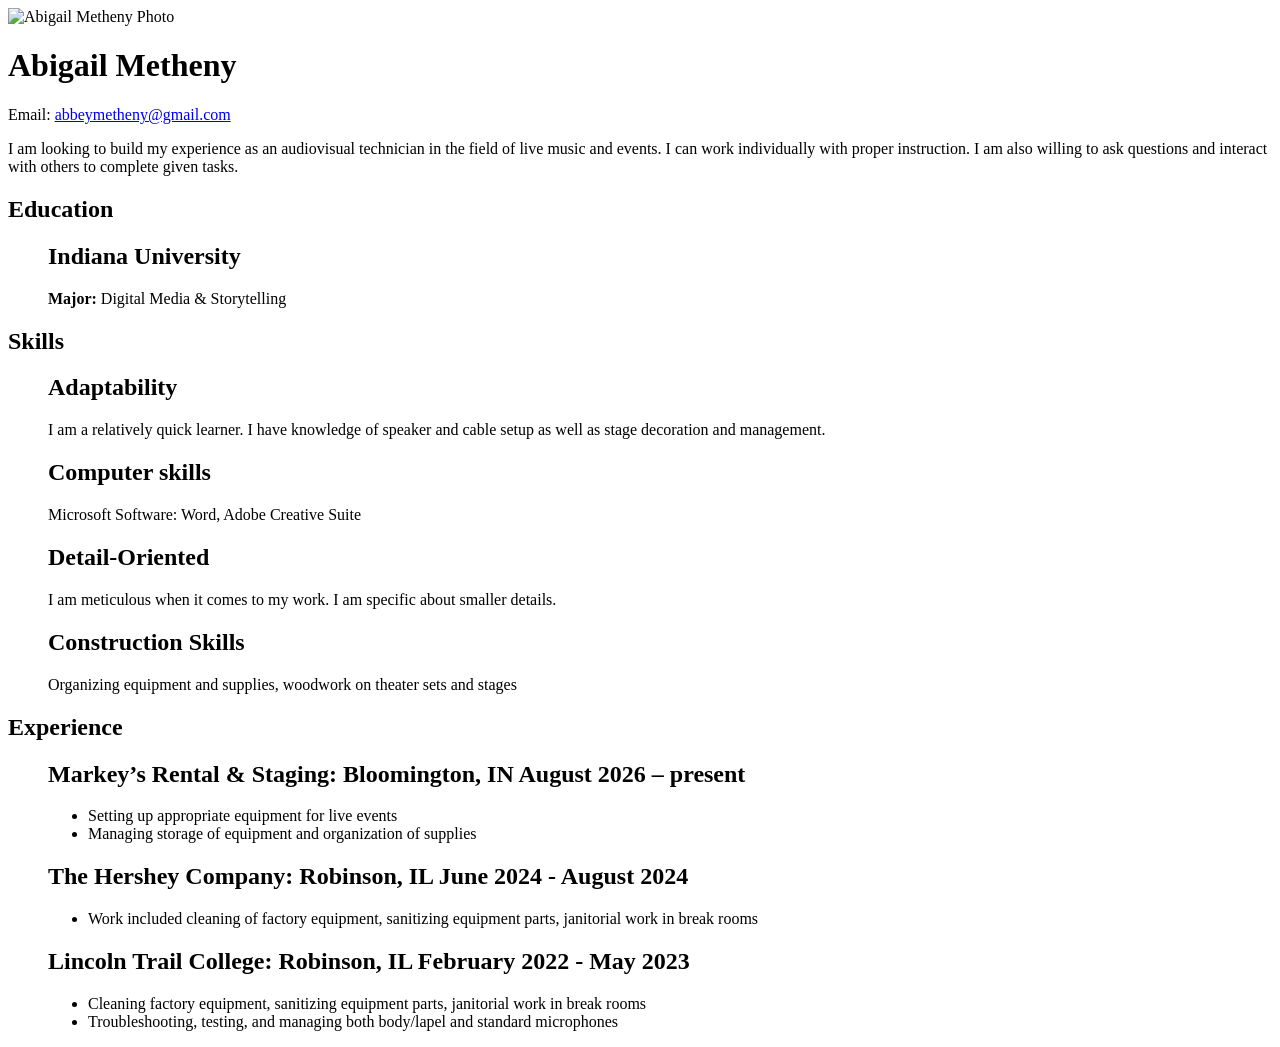
==== index.html @ 31ae9387 "Add files via upload" ====
<!DOCTYPE html>
<html lang="en">

<head>
    <meta charset="UTF-8" />
    <meta http-equiv="X-UA-Compatible" content="IE=edge" />
    <meta name="viewport" content="width=device-width, initial-scale=1.0" />
    <link rel="stylesheet" href="style.css" />
    <title>Audio Visual Technician</title>
</head>

<body>
    <div id="resume">     
  <img src="https://abbeymetheny-droid.github.io/abigailmethenyresume.github.io/" 
    <img src="myphoto.jpeg" alt="Abigail Metheny Photo"> 
        <h1>Abigail Metheny</h1>
        <p>Email: <a href=#>abbeymetheny@gmail.com</a>
        <p id="objective">I am looking to build my experience as an audiovisual technician in the field of live music and events. I can work individually with proper instruction. I am also willing to ask questions and interact with others to complete given tasks.
        <dl>
            <h2>Education</h2>
            <dd>
                <h2>Indiana University</h2>
                <p><strong>Major:</strong> Digital Media & Storytelling<br />
                </p>
        </dl>
        <dl>
            <h2>Skills</h2>
            <dd>
                <h2>Adaptability</h2>
                <p>I am a relatively quick learner. I have knowledge of speaker and cable setup as well as stage decoration and management.            
                <h2>Computer skills</h2>
                <p>Microsoft Software: Word, Adobe Creative Suite
                <h2>Detail-Oriented</h2>
                <p>I am meticulous when it comes to my work. I am specific about smaller details.              
                <h2>Construction Skills</h2>
                <p>Organizing equipment and supplies, woodwork on theater sets and stages
        </dl>
        <dl>
            <h2>Experience</h2>
            <dd>
                <h2>Markey’s Rental & Staging:<span> Bloomington, IN August 2026 – present</span></h2>
                <ul>
                    <li>Setting up appropriate equipment for live events
                    <li>Managing storage of equipment and organization of supplies
                </ul>
                <h2>The Hershey Company:<span> Robinson, IL June 2024 - August 2024</span></h2>
                <ul>
                    <li>Work included cleaning of factory equipment, sanitizing equipment parts, janitorial work in break rooms
                </ul>
                <h2>Lincoln Trail College:<span> Robinson, IL February 2022 - May 2023</span></h2>
                <ul>
                    <li>Cleaning factory equipment, sanitizing equipment parts, janitorial work in break rooms
                    <li>Troubleshooting, testing, and managing both body/lapel and standard microphones
                </ul>
            </dd>
        </dl>
        <dl>
        </dl>
        <dl>
        </dl>
    </div>
</body>

</html>
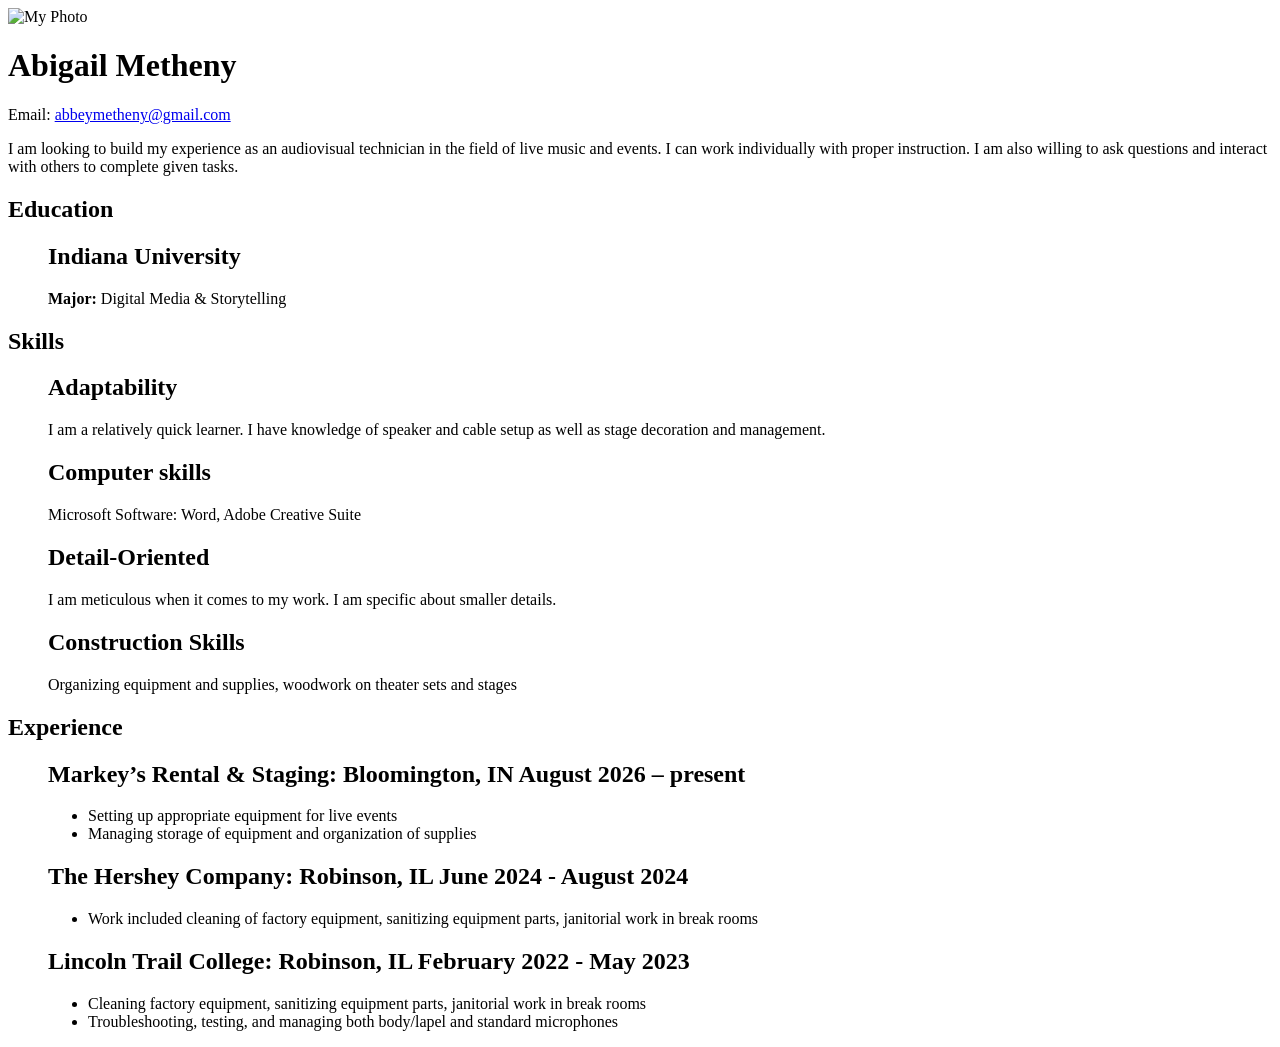
==== commit f7d674f2: "Fix image source and alt text in index.html Updated image source and alt text for clarity." ====
--- a/index.html
+++ b/index.html
@@ -12,7 +12,7 @@
 <body>
     <div id="resume">     
   <img src="https://abbeymetheny-droid.github.io/abigailmethenyresume.github.io/" 
-    <img src="myphoto.jpeg" alt="Abigail Metheny Photo"> 
+    <img src="myphoto.jpeg" alt="My Photo" width="200"> 
         <h1>Abigail Metheny</h1>
         <p>Email: <a href=#>abbeymetheny@gmail.com</a>
         <p id="objective">I am looking to build my experience as an audiovisual technician in the field of live music and events. I can work individually with proper instruction. I am also willing to ask questions and interact with others to complete given tasks.
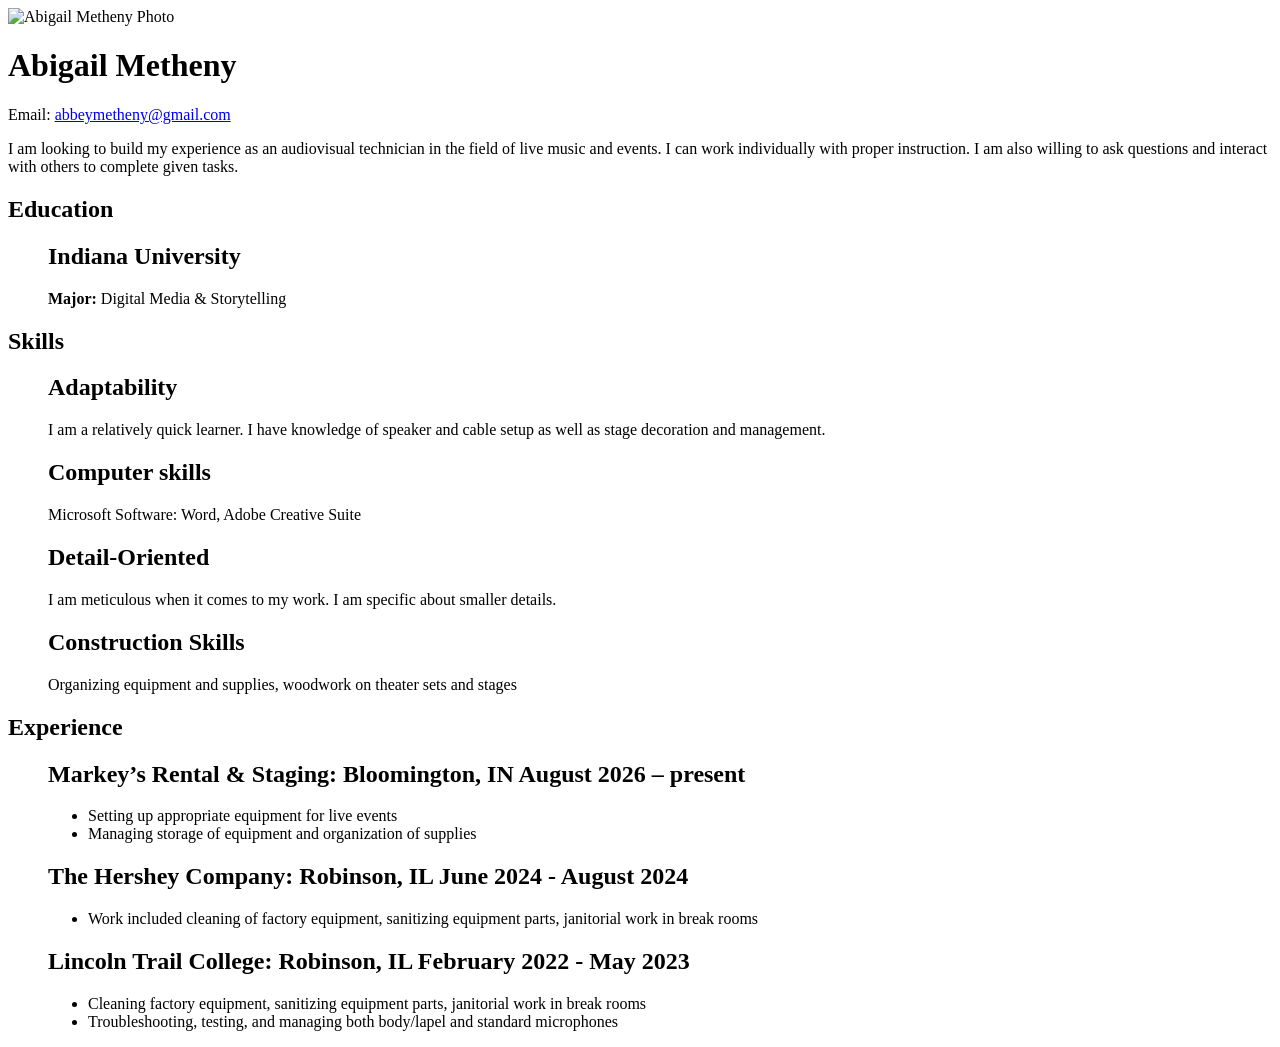
==== commit 16fde04e: "Fix HTML formatting and improve structure" ====
--- a/index.html
+++ b/index.html
@@ -12,7 +12,7 @@
 <body>
     <div id="resume">     
   <img src="https://abbeymetheny-droid.github.io/abigailmethenyresume.github.io/" 
-    <img src="myphoto.jpeg" alt="My Photo" width="200"> 
+    <img src="myphoto.jpeg" alt="Abigail Metheny Photo" width="200"> 
         <h1>Abigail Metheny</h1>
         <p>Email: <a href=#>abbeymetheny@gmail.com</a>
         <p id="objective">I am looking to build my experience as an audiovisual technician in the field of live music and events. I can work individually with proper instruction. I am also willing to ask questions and interact with others to complete given tasks.
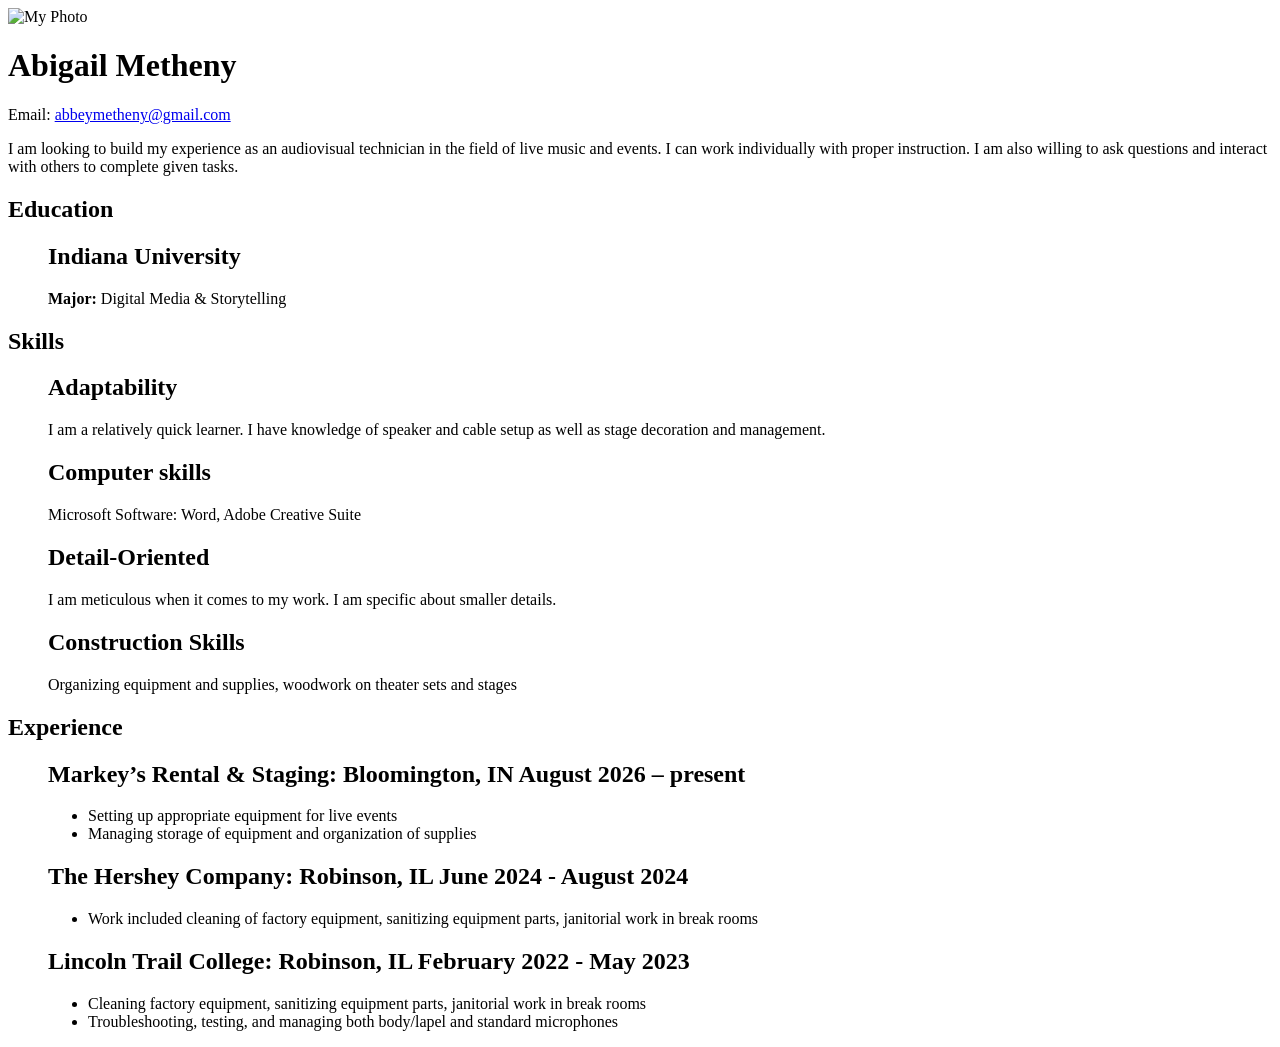
==== commit 2c51ab2e: "Fix HTML structure and update image source Updated image source and fixed HTML structure." ====
--- a/index.html
+++ b/index.html
@@ -12,7 +12,7 @@
 <body>
     <div id="resume">     
   <img src="https://abbeymetheny-droid.github.io/abigailmethenyresume.github.io/" 
-    <img src="myphoto.jpeg" alt="Abigail Metheny Photo" width="200"> 
+    <img src="myphoto.jpg" alt="My Photo"> 
         <h1>Abigail Metheny</h1>
         <p>Email: <a href=#>abbeymetheny@gmail.com</a>
         <p id="objective">I am looking to build my experience as an audiovisual technician in the field of live music and events. I can work individually with proper instruction. I am also willing to ask questions and interact with others to complete given tasks.
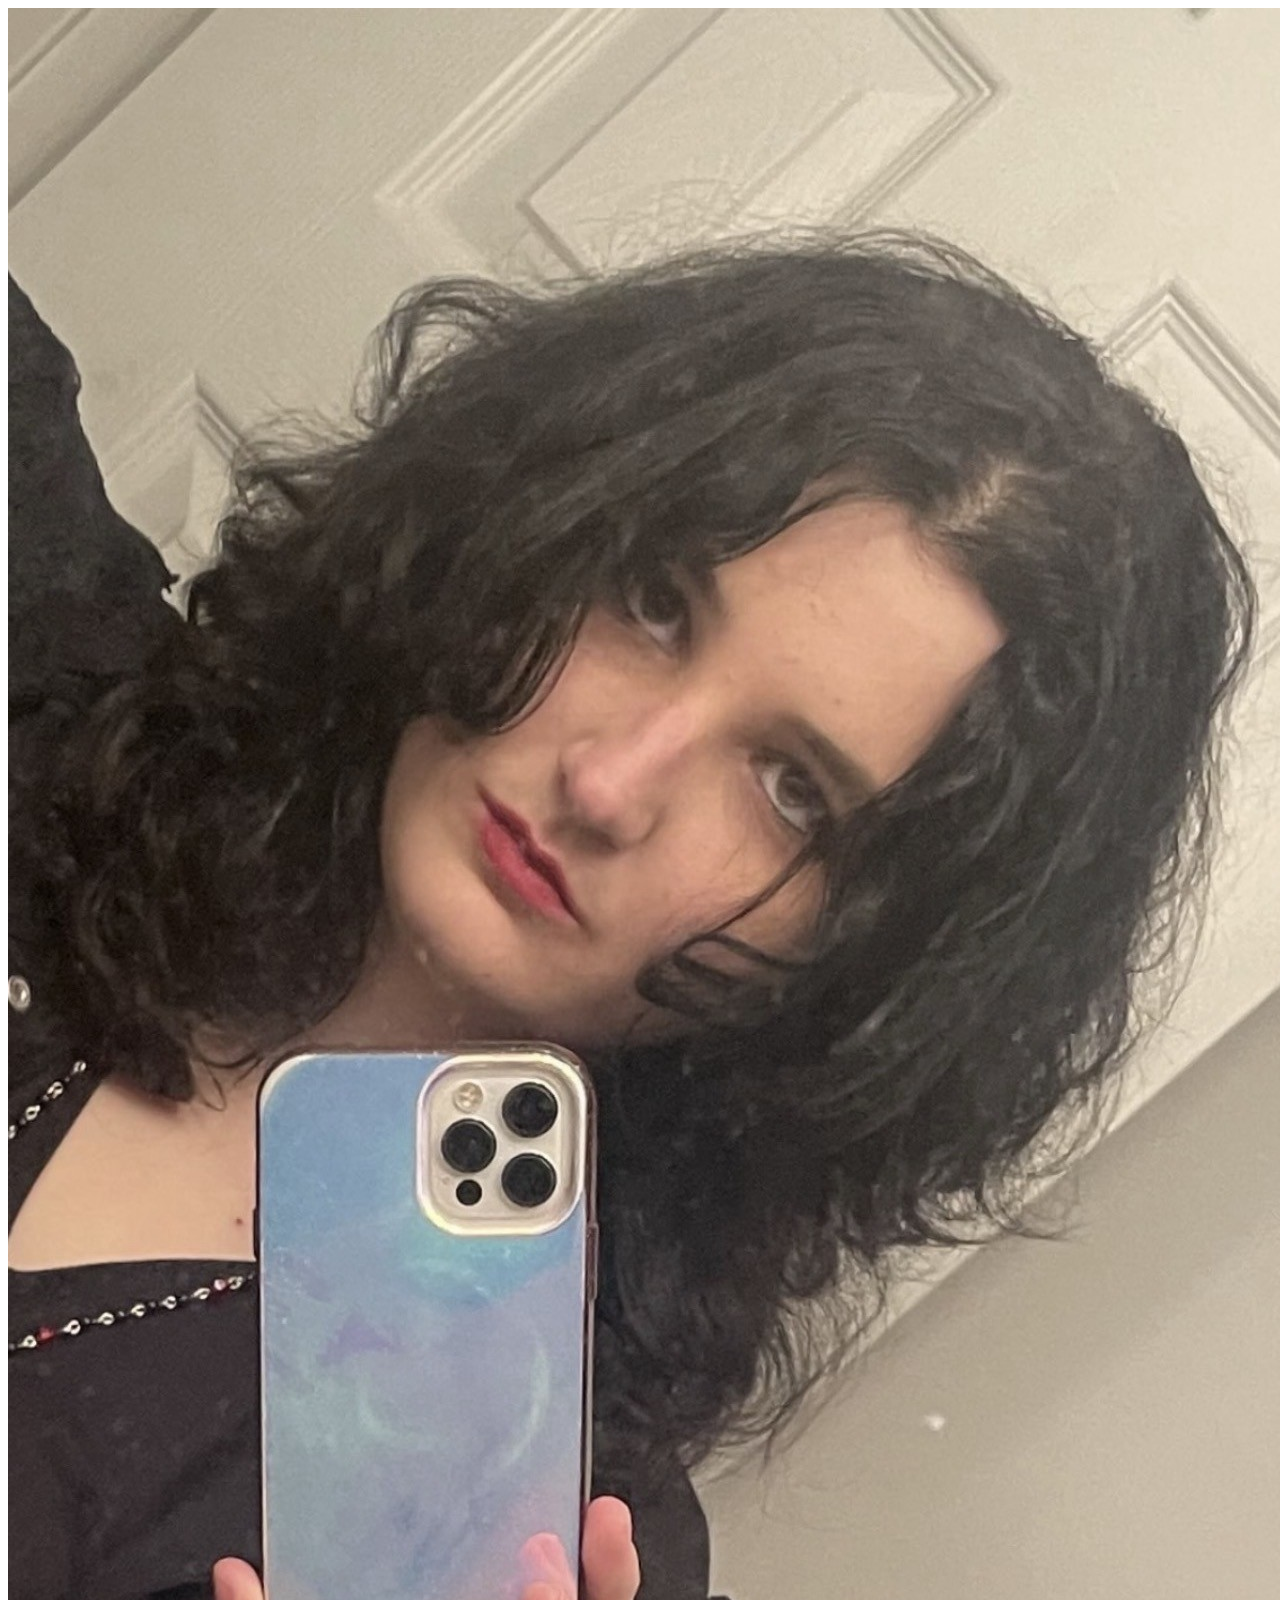
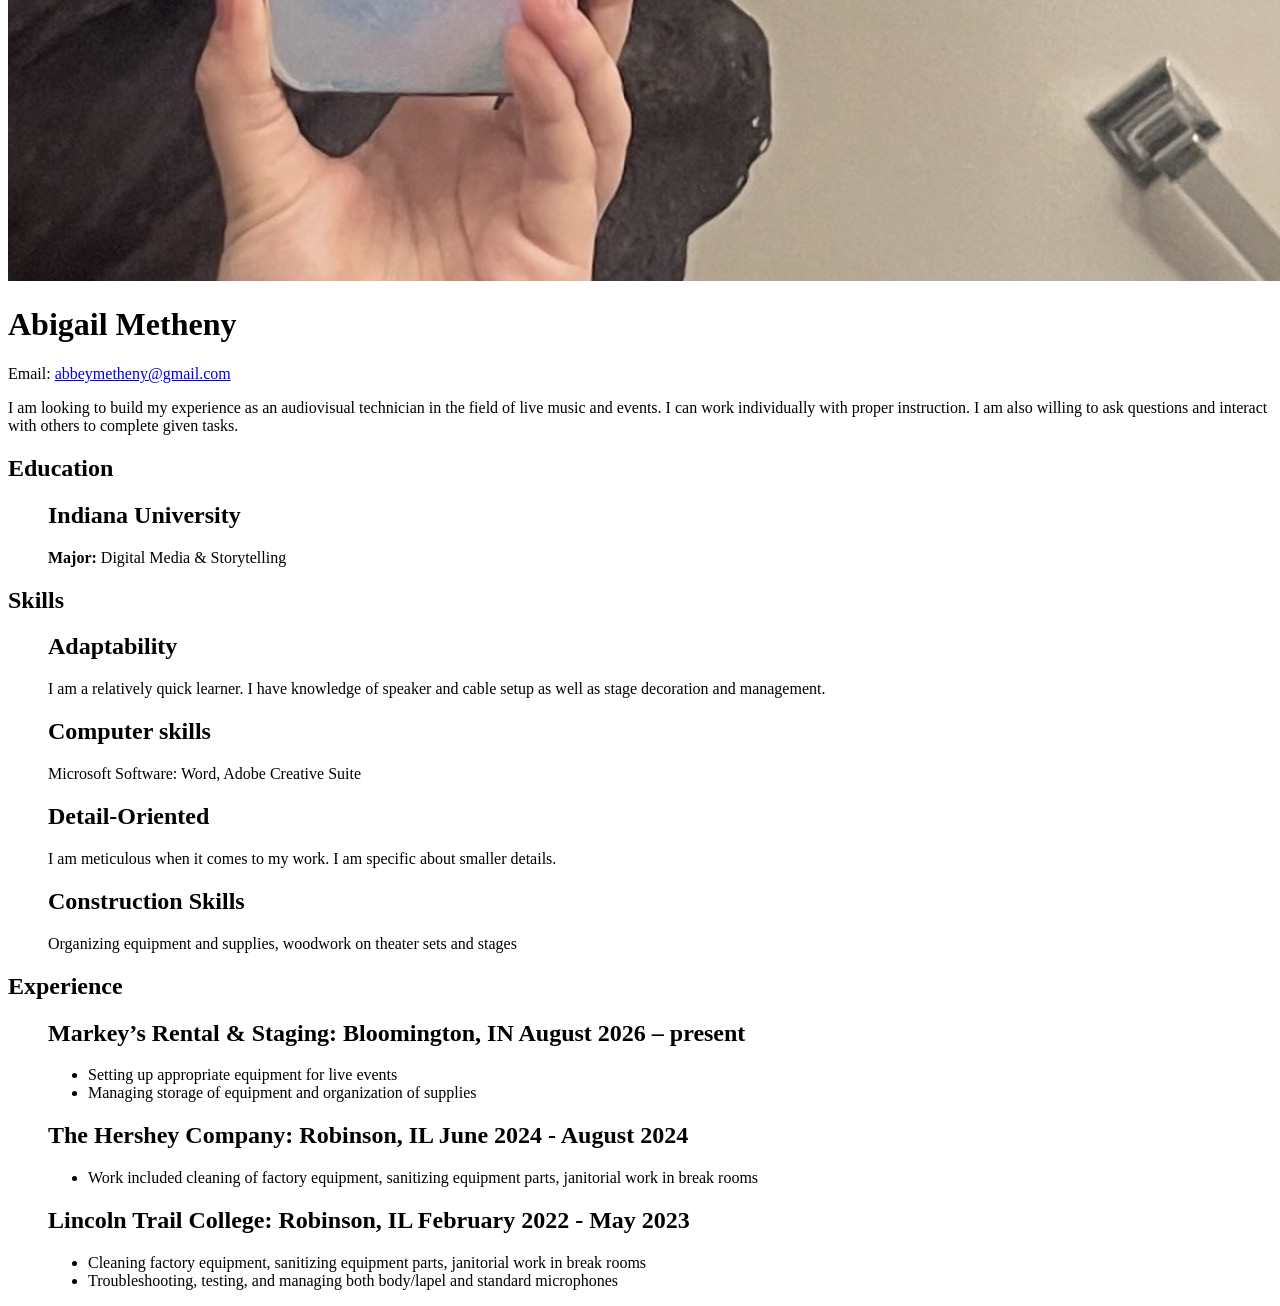
==== commit 235eb8a0: "Fix HTML formatting and remove duplicate content" ====
--- a/index.html
+++ b/index.html
@@ -11,7 +11,6 @@
 
 <body>
     <div id="resume">     
-  <img src="https://abbeymetheny-droid.github.io/abigailmethenyresume.github.io/" 
     <img src="myphoto.jpg" alt="My Photo"> 
         <h1>Abigail Metheny</h1>
         <p>Email: <a href=#>abbeymetheny@gmail.com</a>
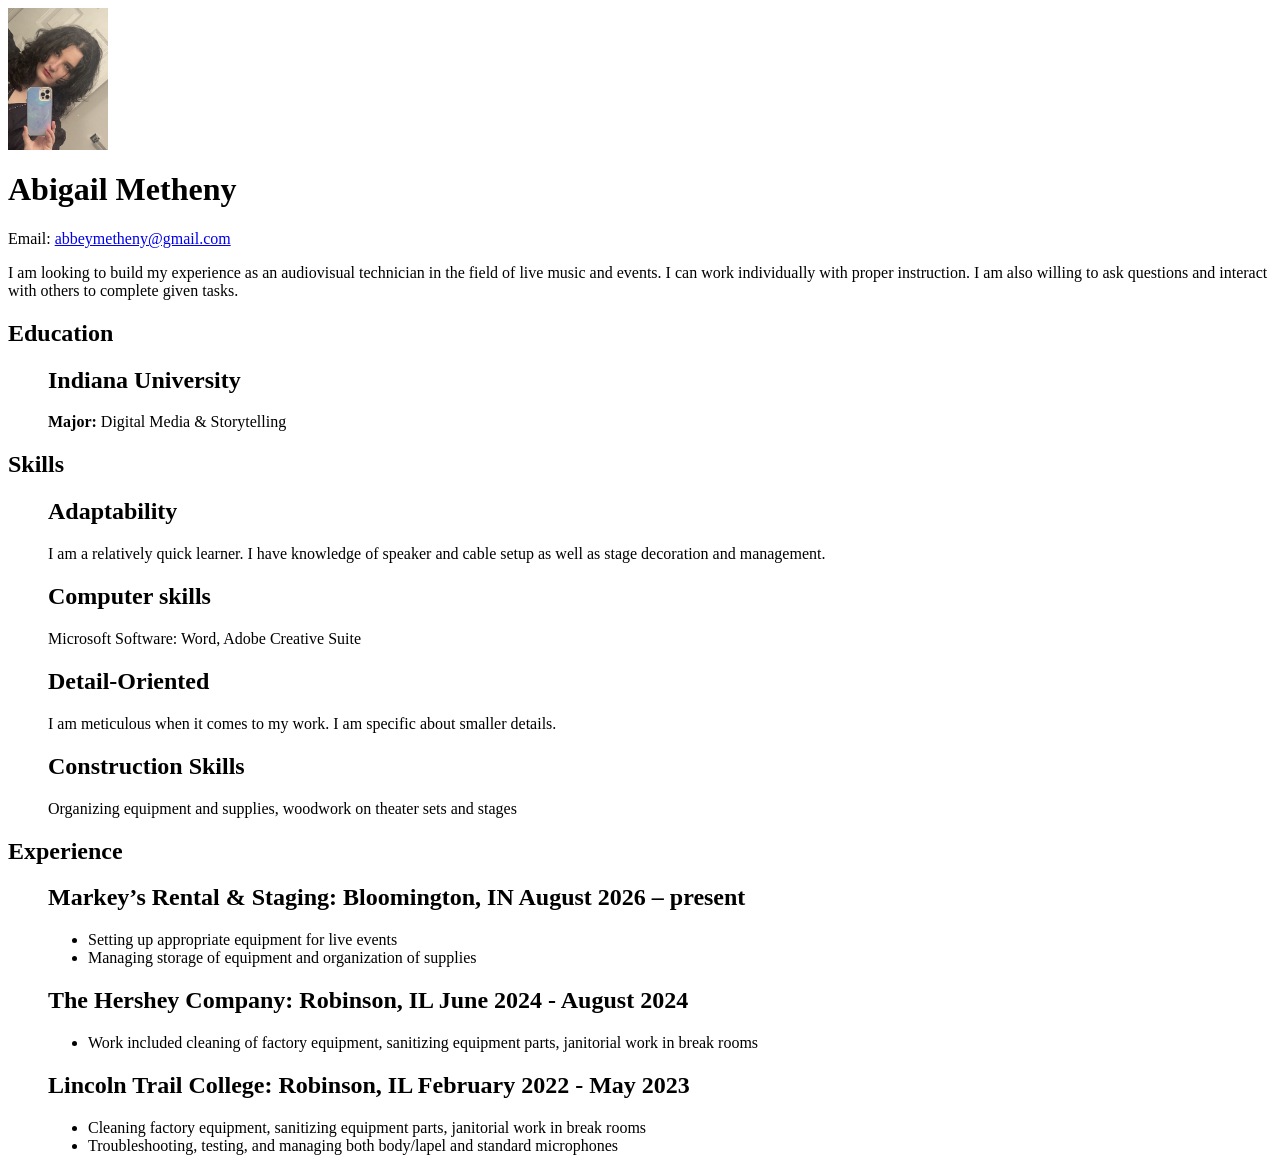
==== commit dbd3e75e: "Refactor index.html for improved readability Updated HTML structure and fixed formatting issues." ====
--- a/index.html
+++ b/index.html
@@ -5,7 +5,7 @@
     <meta charset="UTF-8" />
     <meta http-equiv="X-UA-Compatible" content="IE=edge" />
     <meta name="viewport" content="width=device-width, initial-scale=1.0" />
-    <link rel="stylesheet" href="style.css" />
+    <link rel="stylesheet" href="style.css">
     <title>Audio Visual Technician</title>
 </head>
 
--- a/style.css
+++ b/style.css
@@ -0,0 +1,80 @@
+/* Force the resume photo to a reasonable size */
+#resume img {
+  width: 100px !important;
+  max-width: 100px;
+  height: auto !important;
+  object-fit: contain;
+  display: block;
+  margin-bottom: 20px;
+}
+@media screen and (max-width: 550px) {
+  div#resume h2 span {
+    position: static;
+    display: block;
+    margin-top: 2px;
+  }
+}
+
+@media screen and (max-width: 550px) {
+  body {
+    margin: 1rem;
+  }
+  div#resume img {
+    transform: rotate(0deg);
+  }
+}
+
+@media screen and (max-width: 400px) {
+  div#resume dl dt {
+    border-right: none;
+    border-bottom: 1px solid #999;
+  }
+  div#resume dl,
+  div#resume dl dd,
+  div#resume dl dt {
+    display: block;
+    padding-left: 0;
+    margin-left: 0;
+    padding-bottom: 0;
+    text-align: left;
+    width: 100%;
+  }
+  div#resume dl dd {
+    margin-top: 6px;
+  }
+  div#resume h2 {
+    font-style: normal;
+    font-weight: 400;
+    font-size: 18px;
+  }
+  div#resume dt {
+    font-size: 20px;
+  }
+  h1 {
+    font-size: 36px;
+    margin-right: 0;
+    line-height: 0;
+  }
+  div#resume img {
+    margin: 0;
+  }
+}
+
+@media screen and (max-width: 320px) {
+  body {
+    margin: 0;
+  }
+  img {
+    margin: 0;
+    margin-bottom: 20px;
+  }
+  div#resume {
+    width: 320px;
+    padding: 12px;
+    overflow: hidden;
+  }
+  p,
+  li {
+    margin-right: 20px;
+  }
+}
